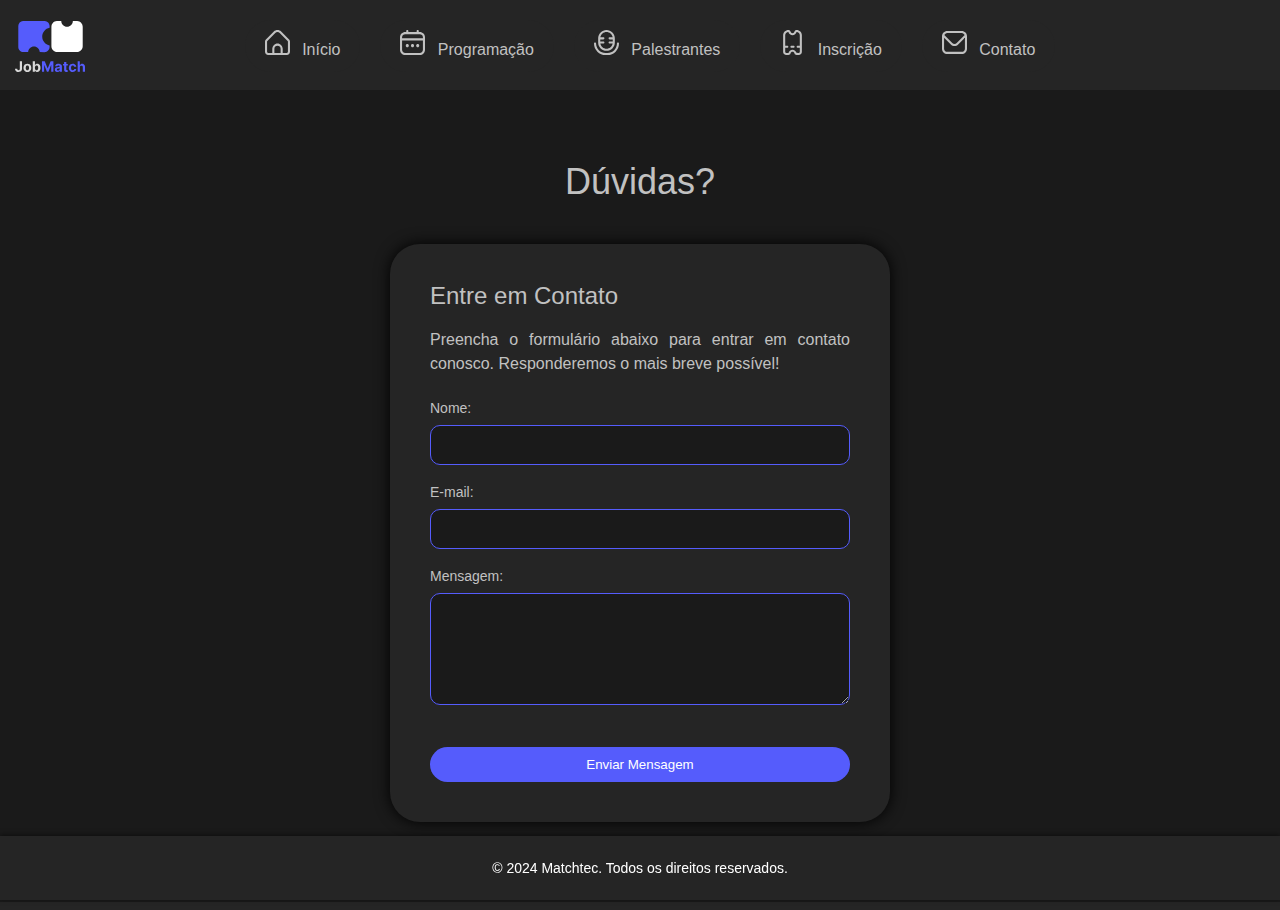
==== contato.html @ 633a7605 "Quase finalizado" ====
<!DOCTYPE html>
<html lang="pt-BR">
<head>
    <meta charset="UTF-8">
    <meta name="viewport" content="width=device-width, initial-scale=1.0">
    <title>Contato</title>
    <link rel="stylesheet" href="css/navegador.css">
    <link rel="stylesheet" href="css/inscricao.css">
    <link rel="stylesheet" href="css/styles.css">
    <link rel="stylesheet" href="css/container_main.css">
    <link rel="stylesheet" href="css/botao.css">
    <link rel="stylesheet" href="css/logo.css">
    <link rel="stylesheet" href="css/contato.css">

</head>
<body>
    <header>
        <nav>
            <ul>
                <li>
                    <div class="logo">
                        <img src="assets/icons/jobus/logo.svg" alt="Início">
                    </div>
                </li>
                <li>
                    <a href="index.html">
                        <div>
                            <img src="assets/icons/home.svg" alt="Início">
                            <span>Início</span>
                        </div>
                    </a>
                </li>
                <li>
                    <a href="programacao.html">
                        <div>
                            <img src="assets/icons/calendario.svg" alt="Programação">
                            <span>Programação</span>
                        </div>
                    </a>
                </li>
                <li>
                    <a href="palestrantes.html">
                        <div>
                            <img src="assets/icons/microfone.svg" alt="Palestrantes">
                            <span>Palestrantes</span>
                        </div>
                    </a>
                </li>
                <li>
                    <a href="inscricao.html">
                        <div>
                            <img src="assets/icons/ticket.svg" alt="Inscrição">
                            <span>Inscrição</span>
                        </div>
                    </a>
                </li>
                <li>
                    <a href="contato.html">
                        <div>
                            <img src="assets/icons/envelope.svg" alt="Contato">
                            <span>Contato</span>
                        </div>
                    </a>
                </li>
            </ul>
        </nav>
    </header>
    <main class="contact">
        <div class="titulo">
            <h2>Dúvidas?</h2>
        </div>
        <div class="container">
            <div class="contact-form">
                <h2 class="highlight">Entre em Contato</h2>
                <p>Preencha o formulário abaixo para entrar em contato conosco. Responderemos o mais breve possível!</p>
        
                <form action="#" method="post">
                    <div class="input-group">
                        <label for="name">Nome:</label>
                        <input type="text" id="name" name="name" required>
                    </div>
        
                    <div class="input-group">
                        <label for="email">E-mail:</label>
                        <input type="email" id="email" name="email" required>
                    </div>
        
                    <div class="input-group">
                        <label for="message">Mensagem:</label>
                        <textarea id="message" name="message" rows="5" required></textarea>
                    </div>
        
                    <button class="btn" type="submit">Enviar Mensagem</button>
                </form>
            </div>
        </div>
    </main>
    
    <footer>
        <p>&copy; 2024 Matchtec. Todos os direitos reservados.</p>
    </footer>
</body>
</html>
---- css/navegador.css ----
/* Estilo da navegação no header */
nav {
    display: flex;
    justify-content: center;
    align-items: center;
    margin-top: 10px;
}

nav ul {
    display: flex;
    list-style: none;
    margin-bottom: 8px;
}

nav ul li {
    margin: 10px;
}

/* Links de navegação como botões */
nav a {
    text-decoration: none;
    color: #C1C1C1;
    padding: 10px 20px;
    background-color: #252525;
    border-radius: 30px;
    display: flex;
    justify-content: center;
    align-items: center;
    transition: background-color 0.3s ease;
}

/* Ícones dentro dos botões */
nav a img {
    height: 25px;
    margin-right: 8px;
}

/* Texto de navegação */
nav a span {
    font-size: 16px;
    font-weight: 500;
    line-height: 0;
}

/* Efeito de hover nos links de navegação */
nav a:hover {
    color: #ffffff;
    background-color: #555CFC;
}
---- css/inscricao.css ----
/* Container principal dos tickets */
.container {
    display: flex;
    gap: 4rem;
    align-items: center;
    justify-content: center;
    text-align: center;
    flex-direction: row;
    margin-top: 50px;
}

/* Estilo dos cards */
.ticket {
    background-color: #252525;
    border-radius: 30px;
    padding: 20px;
    text-align: left;
    align-items: center;
    margin-top: 10px;
    height: 320px;
    width: 500px;
    display: flex;
    flex-direction: column;
    box-shadow: 0 0 15px rgb(0, 0, 0, 1);
    justify-content: space-between;
}

/* Cabeçalho do ticket */
.ticket-header {
    display: flex;
    justify-content: space-between;
    align-items: center;
    width: 100%;
}

/* Estilo do titulo do card */
.ticket h2 {
    font-size: 24px;
    font-family: 'Roboto', sans-serif;
}

/* Estilo do preço */
.price {
    font-size: 20px;
    color: #555CFC;
    font-weight: bold;
}

/* Estilo texto do card */
.ticket p {
    font-size: 16px;
    text-align: justify;
    line-height: 1.5;
}

/* Estilo do botão */
.btn {
    background-color: #555CFC;
    color: white;
    border: none;
    padding: 10px 20px;
    border-radius: 30px;
    cursor: pointer;
    transition: background-color 0.3s;
    margin-top: 10px;
    align-self: center;
    width: fit-content;
}

/* Estilo Hover do botão */
.btn:hover {
    background-color: #4048cc;
}
---- css/styles.css ----
/* Reset básico: Remove margens e espaçamentos padrões */
* {
    margin: 0;
    padding: 0;
    box-sizing: border-box;
}

/* Estilos globais */
body, html {
    font-family: Arial, sans-serif;
    background-color: #252525;
    color: #C1C1C1;
    line-height: 1.5rem;
    height: 100%;
    padding: 0;
    margin: 0;
}

header {
    background-color: #252525;
    padding: 0px 0;
    position: relative;
}

/* Estilo principal */
main {
    padding: 80px 20px;
    text-align: center;
    background-color: #1A1A1A;
    min-height: calc(100vh - 60px - 80px);
}

/* Estilo para o título e parágrafo */
main h2 {
    font-size: 36px;
    color: #C1C1C1;
    margin-bottom: 20px;
    font-family: 'Roboto', sans-serif;
    font-weight: 500;
}

main p {
    font-size: 18px;
    color: #C1C1C1;
    max-width: 800px;
    margin: 0 auto;
    line-height: 1.8;
}

.icones {
    flex: 0 auto;
    margin-top: 20px;
}

.icones img {
    gap: 30px;
}

/* Estilo do footer */
footer {
    background-color: #252525;
    color: #fff;
    text-align: center;
    padding: 20px 0;
    width: 100%;
    position: fixed;
    bottom: 0;
    left: 0;
    z-index: 1000;
    box-shadow: 0px -1px 5px rgba(0, 0, 0, 0.5);
}

/* Ajuste no texto do footer */
footer p {
    font-size: 14px;
}

/* Responsividade */
@media (max-width: 768px) {
    main h2 {
        font-size: 28px;
    }

    main p {
        font-size: 16px;
    }
}
---- css/container_main.css ----
/* Container principal do conteúdo */
.content-container {
    background-color: #252525;
    display: flex;
    gap: 80px;
    align-items: center;
    max-width: 1000px;
    margin: 0 auto;
    padding: 60px;
    border-radius: 30px;
    border-color: #555CFC;
    box-shadow: 0 15px 30px rgb(0, 0, 0, 1);
}

/* Estilo do texto */
.text-content {
    max-width: 70%;
    font-family: 'Roboto', sans-serif;
    font-size: 12pt;
    line-height: 1.5;
    text-align: justify;
    margin: 0 auto;
}

/* Estilo da imagem */
.jobu-image {
    width: 130px;
    margin-left: 20px;
}
---- css/botao.css ----
/* Estilo do botão "Saiba mais" */
.btn-saiba-mais {
    display: inline-block;
    padding: 10px 20px;
    background-color: #555CFC; /* Cor de fundo */
    color: #fff; /* Cor do texto */
    text-decoration: none; /* Remove o sublinhado do link */
    border-radius: 30px; /* Borda arredondada */
    font-size: 16px;
    margin-top: 20px; /* Espaçamento entre o texto e o botão */
    transition: background-color 0.3s ease;
}

/* Hover do botão "Saiba mais" */
.btn-saiba-mais:hover {
    background-color: #3A44F0; /* Cor de fundo ao passar o mouse */
}
---- css/logo.css ----
/* Tamanho logo */
.logo img {
    width: 70px;
}

/* Posicionamento logo a esquerda */
.logo {
    position: absolute;
    left: 15px; /* Margem de 15px da esquerda */
    top: 50%;
    transform: translateY(-50%); /* Centraliza verticalmente a logo */
}
---- css/contato.css ----
/* Container principal da página de contato */
.container {
    display: flex;
    justify-content: center;
    align-items: center;
    flex-direction: column;
    gap: 2rem;
}

/* Estilo Main do Formulário de Contato */
main.contact {
    padding: 80px 20px;
    text-align: center;
    background-color: #1A1A1A;
    min-height: calc(100vh - 60px - 80px);
}

/* Estilo do formulário de contato */
.contact-form {
    background-color: #252525;
    border-radius: 30px;
    padding: 40px;
    text-align: left;
    width: 500px;
    box-shadow: 0 0 15px rgb(0, 0, 0, 1);
}

/* Estilo Titulo Formulário de Contato */
.contact-form h2 {
    font-size: 24px;
    font-family: 'Roboto', sans-serif;
}

/* Estilo Texto Formulário de Contato */
.contact-form p {
    font-size: 16px;
    text-align: justify;
    line-height: 1.5;
    margin-bottom: 20px;
}

/* Grupo de entrada de dados */
.input-group {
    margin-bottom: 15px;
}

/* Estilo Input Label */
.input-group label {
    display: block;
    font-size: 14px;
    color: #C1C1C1;
    margin-bottom: 5px;
}

/* Estilo Input */
.input-group input,
.input-group textarea {
    width: 100%;
    padding: 10px;
    border-radius: 10px;
    border: 1px solid #555CFC;
    background-color: #1A1A1A;
    color: white;
    font-size: 16px;
}

/* Estilo Input */
.input-group input:focus,
.input-group textarea:focus {
    outline: none;
    border-color: #4048cc;
}

/* Botão de envio */
.btn {
    background-color: #555CFC;
    color: white;
    border: none;
    padding: 10px 20px;
    border-radius: 30px;
    cursor: pointer;
    transition: background-color 0.3s;
    margin-top: 20px;
    width: 100%;
}

/* Hover do Botão de envio */
.btn:hover {
    background-color: #4048cc;
}
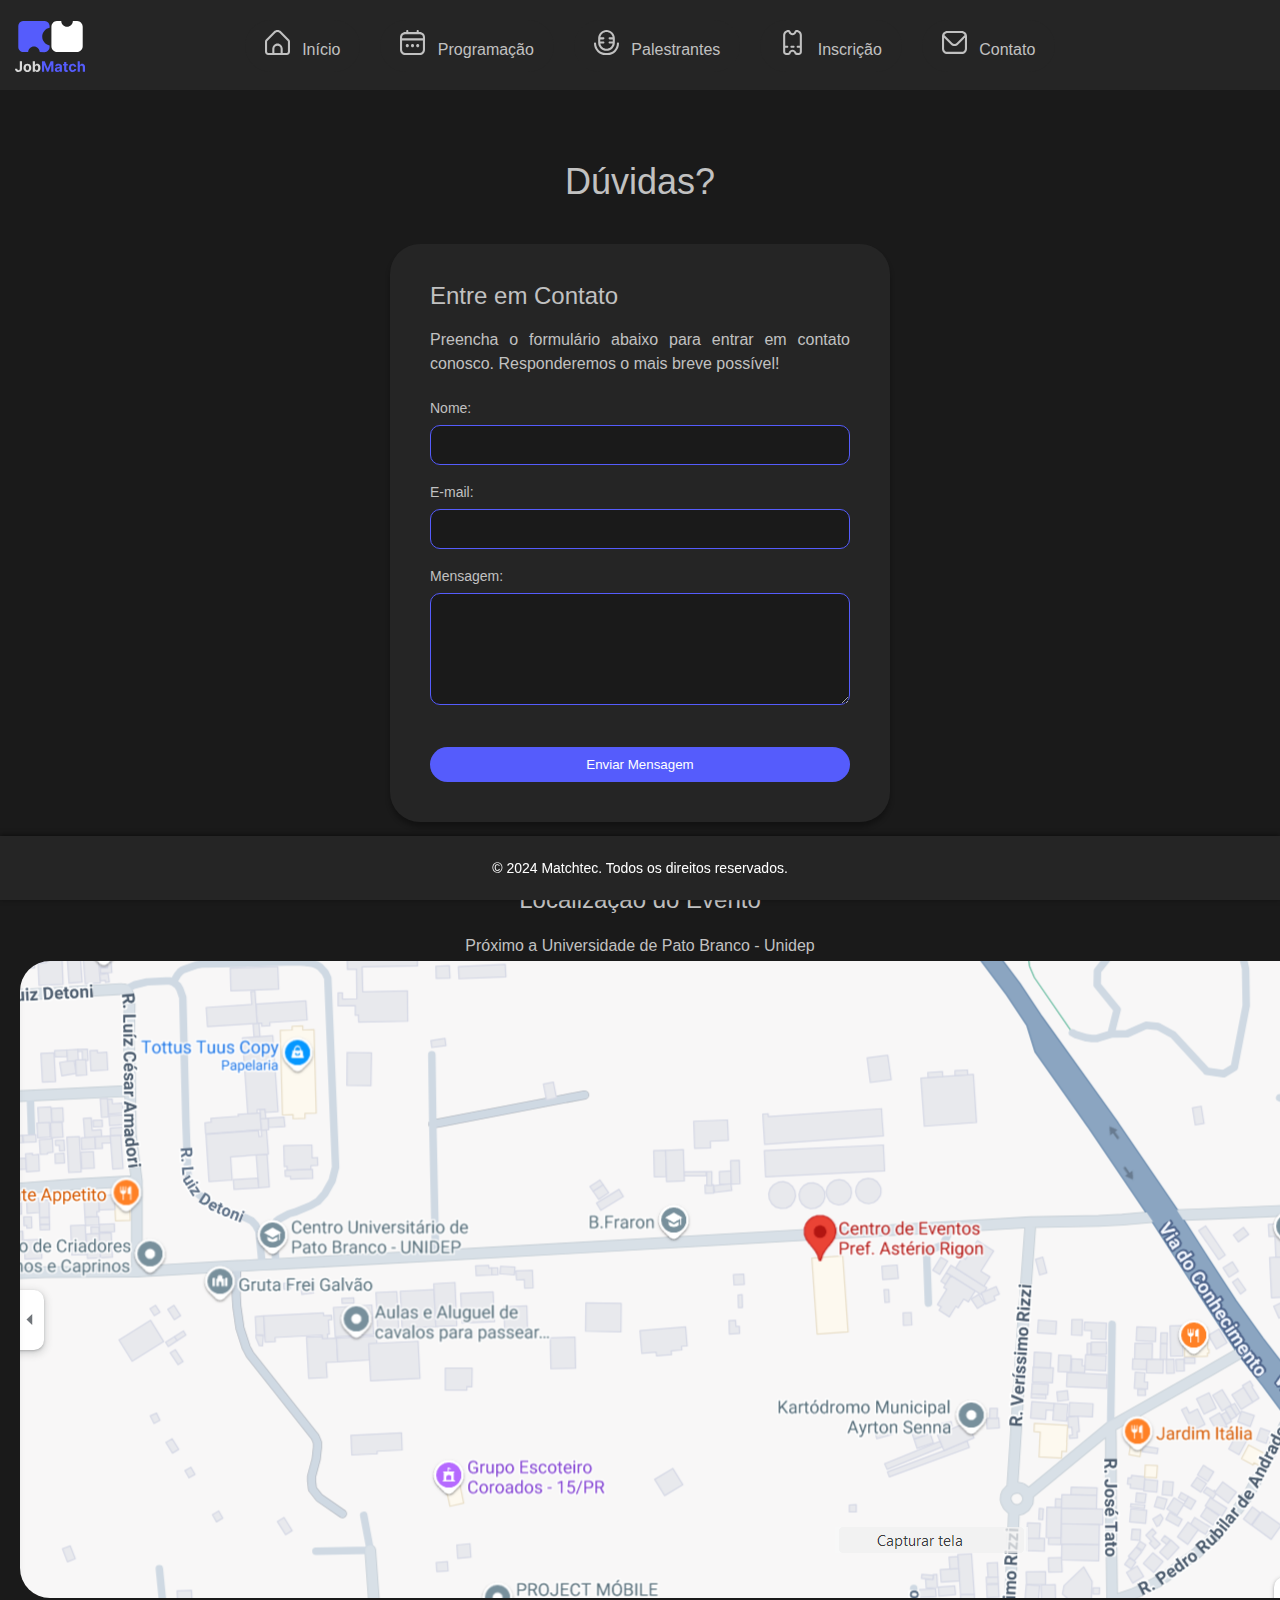
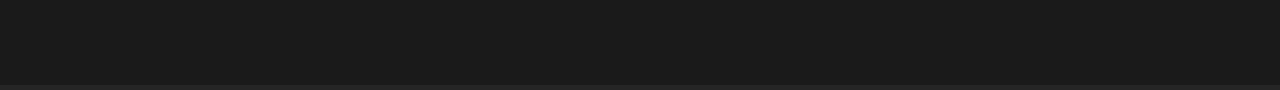
==== commit a5520e59: "Site Finalizado" ====
--- a/contato.html
+++ b/contato.html
@@ -94,6 +94,18 @@
                 </form>
             </div>
         </div>
+        <br>
+        
+        <div class="contato">
+            <hr>
+        </div>
+
+        <div class="contato">
+            <h2>Localização do Evento</h2>
+            <p>Próximo a Universidade de Pato Branco - Unidep</p>
+            <img src="assets/img/mapa.png" alt="mapa">
+        </div>
+        
     </main>
     
     <footer>
--- a/css/inscricao.css
+++ b/css/inscricao.css
@@ -2,7 +2,6 @@
 .container {
     display: flex;
     gap: 4rem;
-    align-items: center;
     justify-content: center;
     text-align: center;
     flex-direction: row;
@@ -15,21 +14,18 @@
     border-radius: 30px;
     padding: 20px;
     text-align: left;
-    align-items: center;
     margin-top: 10px;
-    height: 320px;
+    height: 340px;
     width: 500px;
     display: flex;
     flex-direction: column;
-    box-shadow: 0 0 15px rgb(0, 0, 0, 1);
-    justify-content: space-between;
+    box-shadow: 0 0px 15px 10px rgba(85, 92, 252, 0.9);
 }
 
 /* Cabeçalho do ticket */
 .ticket-header {
     display: flex;
     justify-content: space-between;
-    align-items: center;
     width: 100%;
 }
 
@@ -43,7 +39,7 @@
 .price {
     font-size: 20px;
     color: #555CFC;
-    font-weight: bold;
+    align-self: flex-start;
 }
 
 /* Estilo texto do card */
@@ -51,10 +47,11 @@
     font-size: 16px;
     text-align: justify;
     line-height: 1.5;
+    margin-top: 10px;
 }
 
 /* Estilo do botão */
-.btn {
+.botao {
     background-color: #555CFC;
     color: white;
     border: none;
@@ -62,12 +59,15 @@
     border-radius: 30px;
     cursor: pointer;
     transition: background-color 0.3s;
-    margin-top: 10px;
+    margin-top: auto;
     align-self: center;
     width: fit-content;
+    font-size: 16px;
+    text-decoration: none;
 }
 
 /* Estilo Hover do botão */
-.btn:hover {
+.botao:hover {
     background-color: #4048cc;
+    text-decoration: none;
 }--- a/css/container_main.css
+++ b/css/container_main.css
@@ -9,7 +9,7 @@
     padding: 60px;
     border-radius: 30px;
     border-color: #555CFC;
-    box-shadow: 0 15px 30px rgb(0, 0, 0, 1);
+    box-shadow: 0px 5px 5px rgba(0, 0, 0, 0.3);
 }
 
 /* Estilo do texto */
--- a/css/contato.css
+++ b/css/contato.css
@@ -22,7 +22,7 @@
     padding: 40px;
     text-align: left;
     width: 500px;
-    box-shadow: 0 0 15px rgb(0, 0, 0, 1);
+    box-shadow: 0px 5px 5px rgba(0, 0, 0, 0.3);
 }
 
 /* Estilo Titulo Formulário de Contato */
@@ -88,3 +88,27 @@
 .btn:hover {
     background-color: #4048cc;
 }
+
+.contato h2 {
+    margin-top: 40px;
+    font-size: 24px;
+}
+
+.contato p {
+    font-size: 16px;
+}
+
+.contato hr {
+    max-width: 1000px;
+    margin: 0 auto; /* Centraliza o divisor horizontalmente */
+    border: none;   /* Remove a borda padrão */
+    border-top: 2px solid #555CFC; /* Cria um divisor com espessura e cor personalizadas */
+    text-align: center;
+}
+
+.contato img {
+    height: 1 auto;
+    width: 1 auto;
+    border-radius: 30px;
+}
+
